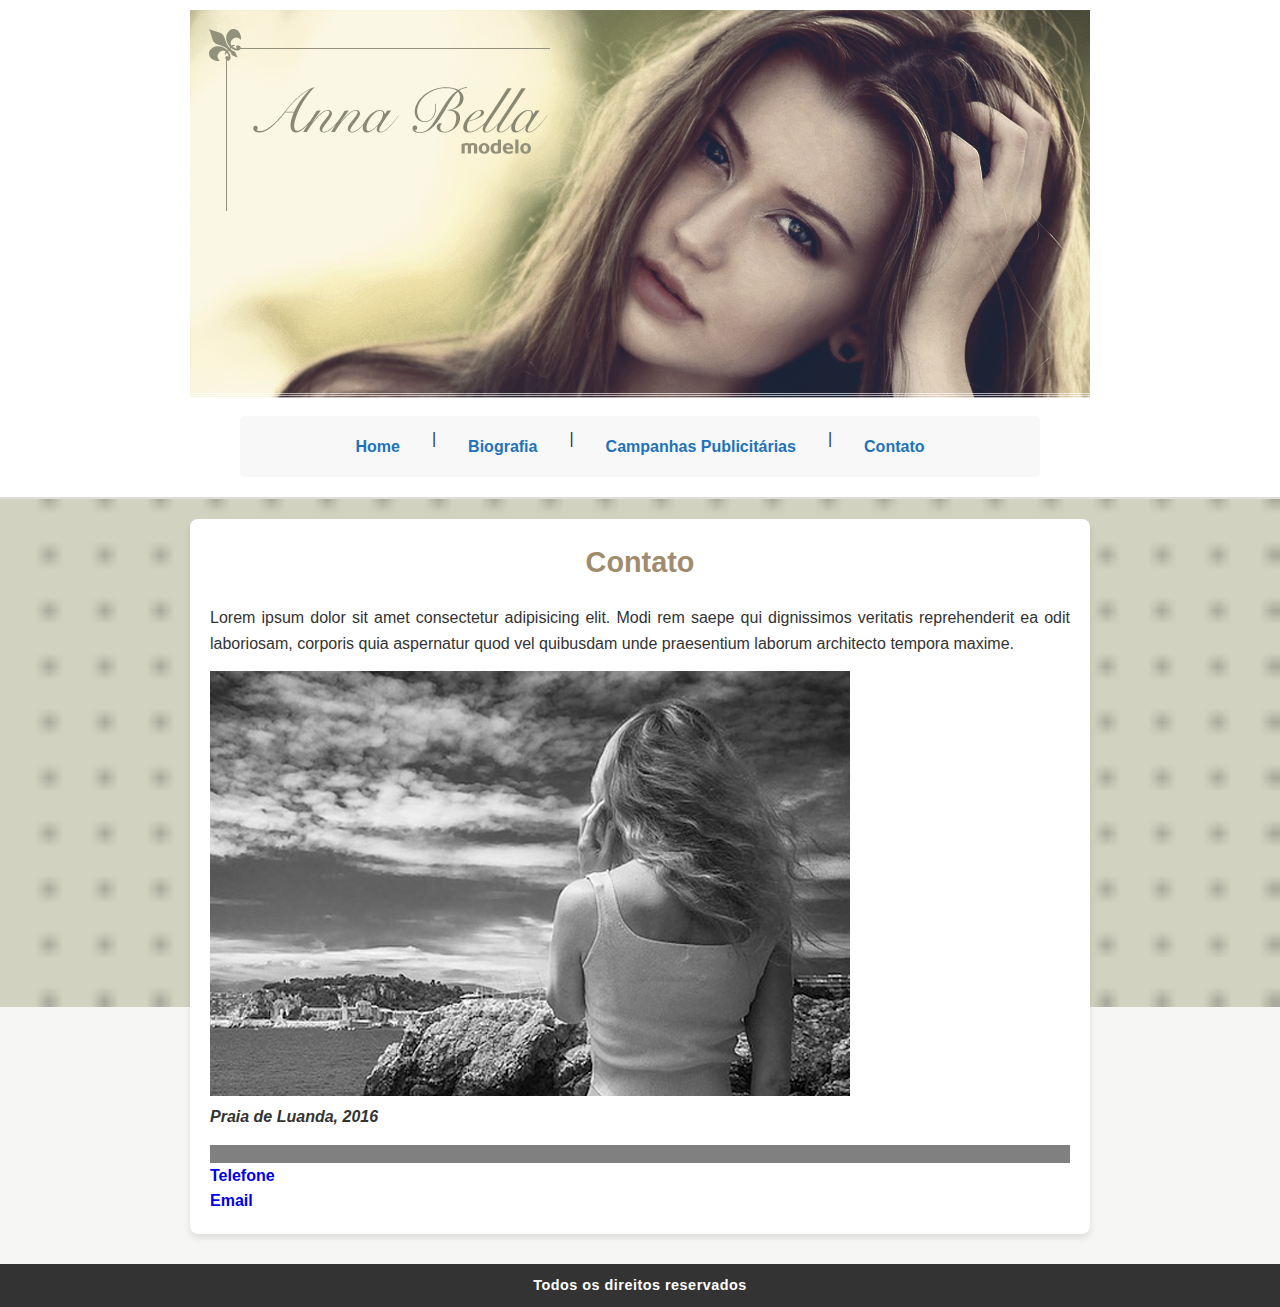
==== contato.html @ fb1df0ee "Readme & Contatct Leyout" ====
<!DOCTYPE html>
<html lang="en">
<head>
    <meta charset="UTF-8">
    <meta name="viewport" content="width=device-width, initial-scale=1.0">
    <title>Contato</title>
    <link rel="stylesheet" href="style.css">
</head>
<body>

    <!-- Header com a imagem de capa -->
    <header id="header">
        <div id="img">
            <img src="img/capa.png" alt="Capa">
        </div>
        <nav class="menu">
            <a href="index.html">Home</a> |
            <a href="bio.html">Biografia</a> |
            <a href="campanha_publicitaria.html">Campanhas Publicitárias</a> |
            <a href="contato.html">Contato</a>
        </nav>
    </header>

    <!-- Conteúdo principal -->
    <main id="conteudo">
        <h1>Contato</h1>
        <p>Lorem ipsum dolor sit amet consectetur adipisicing elit. 
            Modi rem saepe qui dignissimos veritatis reprehenderit ea 
            odit laboriosam, corporis quia aspernatur quod vel 
            quibusdam unde praesentium laborum architecto tempora maxime.
        </p>

        <!-- Campanha 1 -->
        <section class="publi">
            <img src="img/foto1.png" alt="Campanha Praia de Luanda">
            <p><i><strong>Praia de Luanda, 2016</strong></i></p>
        </section>

        <hr size="20" width="100%" align="left" color="grey">
        <div>
            <a href="tel:+244923277244"><strong>Telefone</strong></a> <br>
            <a href="mailto:ana@gmail.com"><strong>Email</strong></a>
        </div>
    </main>

    <!-- Rodapé -->
    <footer class="rodape">
        <h4>Todos os direitos reservados</h4>
    </footer>
</body>
</html>
---- style.css ----
* {
    margin: 0;
    padding: 0;
    box-sizing: border-box;
}

body {
    background: #f6f6f4 url('img/fundo.png') no-repeat center center fixed;
    background-size: cover;
    font-family: 'Arial', Helvetica, sans-serif;
    color: #333;
    line-height: 1.6;
    
}

/* Cabeçalho */
header {
    background: #fff;
    padding: 10px 20px;
    border-bottom: 2px solid #ddd;
    text-align: center;
    
}

#logo img {
    max-width: 100%;
    height: auto;
    margin-bottom: 10px;
    
}

/* Menu */
.menu {
    display: flex;
    justify-content: center;
    gap: 20px;
    background: #f8f8f8;
    padding: 10px;
    border-radius: 5px;
    margin: 10px auto;
    max-width: 800px;
}

.menu a {
    color: #1d73b9;
    text-decoration: none;
    font-weight: bold;
    padding: 8px 12px;
    transition: all 0.3s ease;
    border-radius: 4px;
    
}

a{
    text-decoration: none;
}

.menu a:hover, .menu a.active {
    background: #1d73b9;
    color: #fff;
    


}

/* Conteúdo Principal */
#conteudo {
    max-width: 900px;
    margin: 20px auto;
    background: #fff;
    padding: 20px;
    box-shadow: 0px 4px 6px rgba(0, 0, 0, 0.1);
    border-radius: 8px;
    
    
}

 h1 {
    color: #a08b6c;
    font-size: 1.8rem;
    margin-bottom: 20px;
    text-align: center;


}

#conteudo p {
    margin-bottom: 15px;
    text-align: justify;
    font-size: 1rem;
}

/* Rodapé */
.rodape {
    background: #333;
    color: #fff;
    text-align: center;
    padding: 10px 0;
    margin-top: 30px;
    font-size: 0.9rem;
    letter-spacing: 0.5px;
}

/* Responsividade */
@media (max-width: 100%) {
    .menu {
        flex-direction: column;
        gap: 10px;
    }

    #conteudo {
        padding: 15px;
    }

    #conteudo h1 {
        font-size: 1.5rem;
    }
}
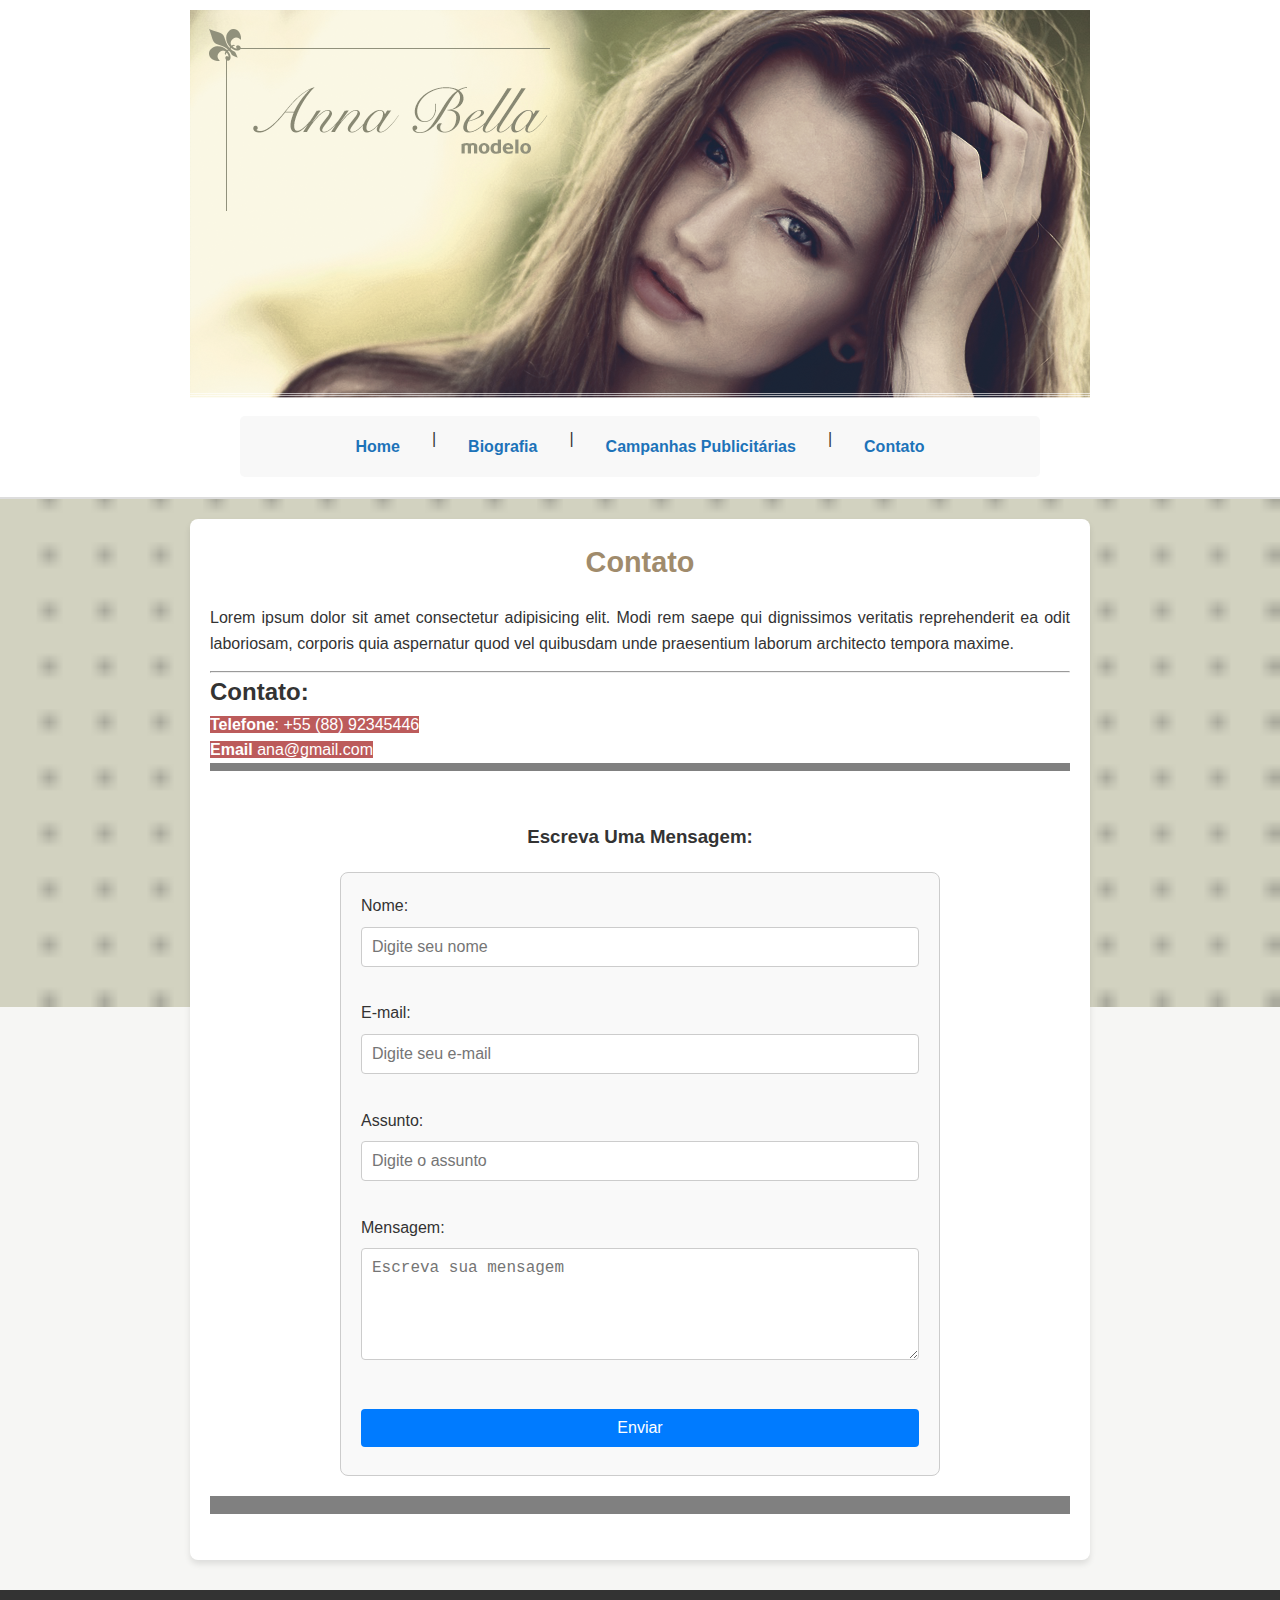
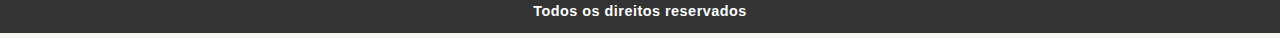
==== commit ac7b36e9: "README arch" ====
--- a/contato.html
+++ b/contato.html
@@ -29,18 +29,37 @@
             odit laboriosam, corporis quia aspernatur quod vel 
             quibusdam unde praesentium laborum architecto tempora maxime.
         </p>
+<hr>
+        <div>
+            <h2>Contato: </h2>
+            <a class="contato" href="tel:+244923277244"><strong>Telefone</strong>: +55 (88) 92345446</a> <br>
+            <a class="contato" href="mailto:ana@gmail.com"><strong>Email</strong> ana@gmail.com</a>
+        </div>
 
-        <!-- Campanha 1 -->
-        <section class="publi">
-            <img src="img/foto1.png" alt="Campanha Praia de Luanda">
-            <p><i><strong>Praia de Luanda, 2016</strong></i></p>
+        <hr size="10" width="100%" align="left" color="grey"><br><br>
+
+
+        <!-- Formulário de contato -->
+        <section>
+            <h3>Escreva Uma Mensagem:</h3>
+            <form action="mailto:ana@gmail.com" method="post" enctype="text/plain">
+                <label for="nome">Nome:</label><br>
+                <input type="text" id="nome" name="nome" placeholder="Digite seu nome" required><br><br>
+
+                <label for="email">E-mail:</label><br>
+                <input type="email" id="email" name="email" placeholder="Digite seu e-mail" required><br><br>
+
+                <label for="assunto">Assunto:</label><br>
+                <input type="text" id="assunto" name="assunto" placeholder="Digite o assunto" required><br><br>
+
+                <label for="mensagem">Mensagem:</label><br>
+                <textarea id="mensagem" name="mensagem" rows="5" placeholder="Escreva sua mensagem" required></textarea><br><br>
+
+                <button type="submit">Enviar</button>
+            </form>
         </section>
 
-        <hr size="20" width="100%" align="left" color="grey">
-        <div>
-            <a href="tel:+244923277244"><strong>Telefone</strong></a> <br>
-            <a href="mailto:ana@gmail.com"><strong>Email</strong></a>
-        </div>
+        <hr size="20" width="100%" align="left" color="grey"><br>
     </main>
 
     <!-- Rodapé -->
--- a/style.css
+++ b/style.css
@@ -39,6 +39,13 @@
     border-radius: 5px;
     margin: 10px auto;
     max-width: 800px;
+}
+h3{
+    text-align:center;
+}
+.contato{
+    background: #ad3636d0;
+    color: #fff;
 }
 
 .menu a {
@@ -101,6 +108,37 @@
     letter-spacing: 0.5px;
 }
 
+form {
+    width: 100%;
+    max-width: 600px;
+    margin: 20px auto;
+    padding: 20px;
+    border: 1px solid #ccc;
+    border-radius: 8px;
+    background-color: #f9f9f9;
+}
+
+form input, form textarea, form button {
+    width: 100%;
+    margin: 8px 0;
+    padding: 10px;
+    border: 1px solid #ccc;
+    border-radius: 4px;
+    font-size: 16px;
+}
+
+form button {
+    background-color: #007BFF;
+    color: white;
+    border: none;
+    cursor: pointer;
+}
+
+form button:hover {
+    background-color: #0056b3;
+}
+
+
 /* Responsividade */
 @media (max-width: 100%) {
     .menu {
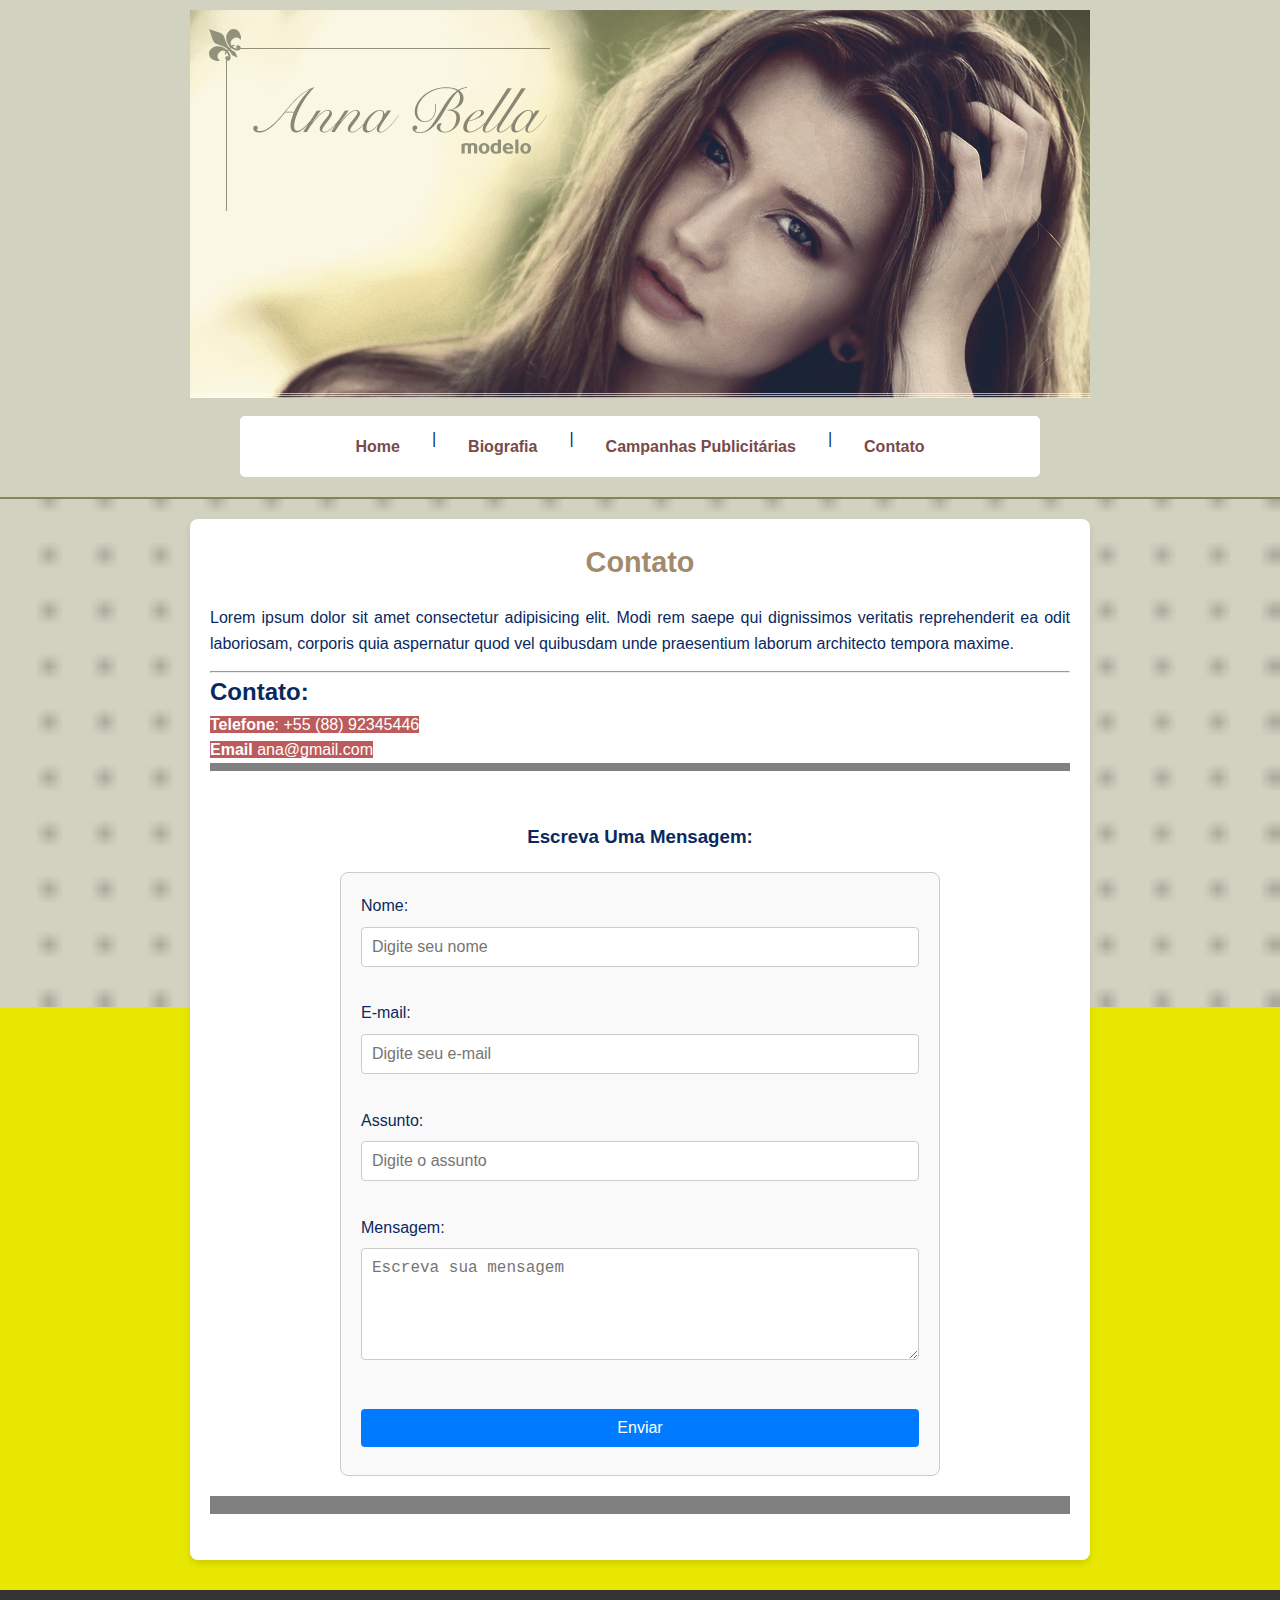
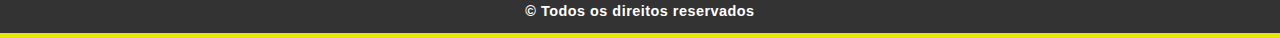
==== commit 49629db7: "Leyout update" ====
--- a/contato.html
+++ b/contato.html
@@ -64,7 +64,7 @@
 
     <!-- Rodapé -->
     <footer class="rodape">
-        <h4>Todos os direitos reservados</h4>
+        <h4>© Todos os direitos reservados</h4>
     </footer>
 </body>
 </html>
--- a/style.css
+++ b/style.css
@@ -5,23 +5,20 @@
 }
 
 body {
-    background: #f6f6f4 url('img/fundo.png') no-repeat center center fixed;
+    background: #e7e701 url('img/fundo.png') no-repeat center center fixed;
     background-size: cover;
     font-family: 'Arial', Helvetica, sans-serif;
-    color: #333;
-    line-height: 1.6;
-    
+    color: #09295e;
+    line-height: 1.6;    
 }
 
 /* Cabeçalho */
 header {
-    background: #fff;
+    background: #d2d2c1;
     padding: 10px 20px;
-    border-bottom: 2px solid #ddd;
+    border-bottom: 2px solid #888454;
     text-align: center;
-    
 }
-
 #logo img {
     max-width: 100%;
     height: auto;
@@ -34,7 +31,7 @@
     display: flex;
     justify-content: center;
     gap: 20px;
-    background: #f8f8f8;
+    background: #ffffff;
     padding: 10px;
     border-radius: 5px;
     margin: 10px auto;
@@ -49,13 +46,12 @@
 }
 
 .menu a {
-    color: #1d73b9;
+    color: #794a4a;
     text-decoration: none;
     font-weight: bold;
     padding: 8px 12px;
     transition: all 0.3s ease;
-    border-radius: 4px;
-    
+    border-radius: 4px;    
 }
 
 a{
@@ -65,9 +61,6 @@
 .menu a:hover, .menu a.active {
     background: #1d73b9;
     color: #fff;
-    
-
-
 }
 
 /* Conteúdo Principal */
@@ -77,9 +70,7 @@
     background: #fff;
     padding: 20px;
     box-shadow: 0px 4px 6px rgba(0, 0, 0, 0.1);
-    border-radius: 8px;
-    
-    
+    border-radius: 8px;  
 }
 
  h1 {
@@ -87,8 +78,6 @@
     font-size: 1.8rem;
     margin-bottom: 20px;
     text-align: center;
-
-
 }
 
 #conteudo p {
